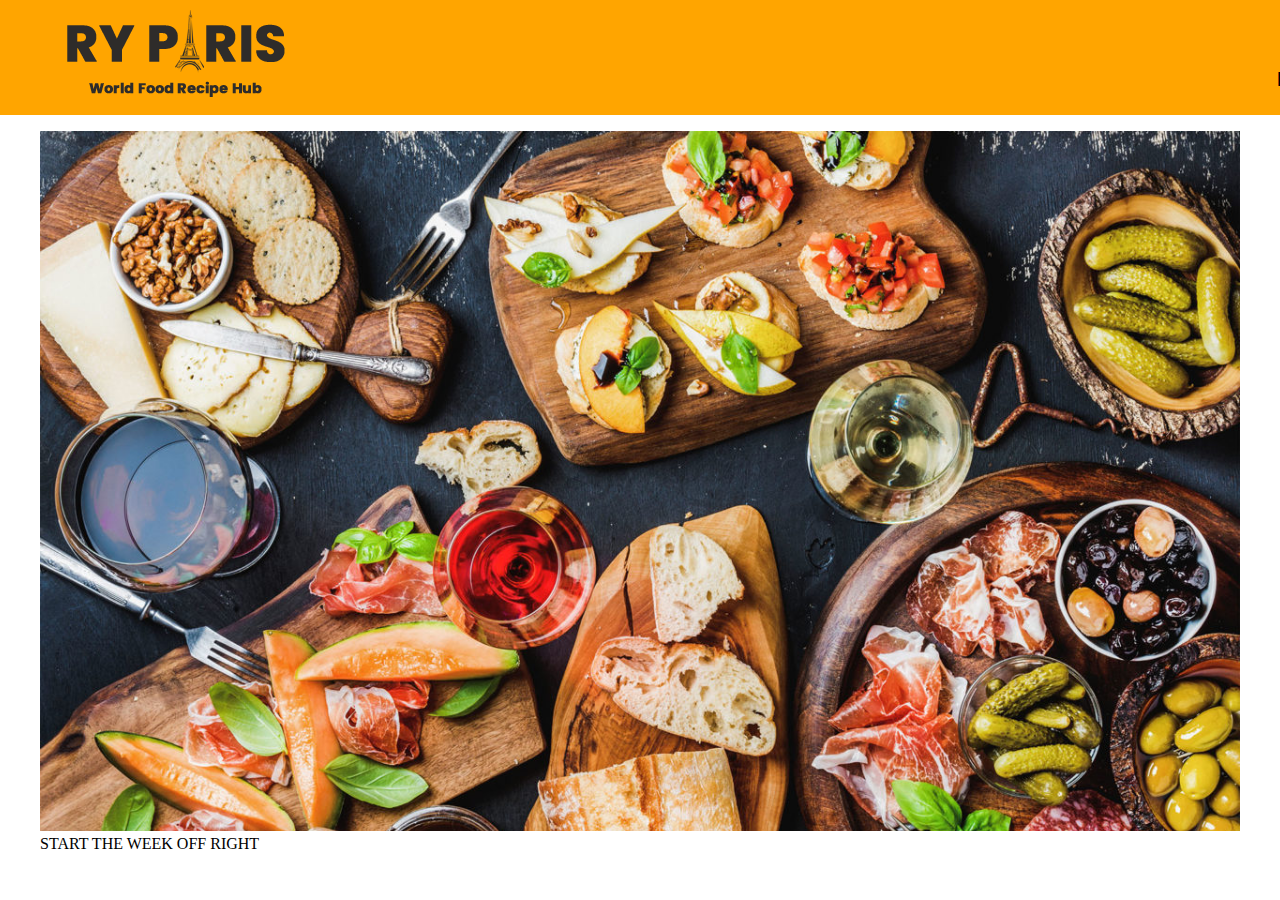
==== index.html @ f655c8ee "adding top banner and image sized correctly" ====
<!DOCTYPE html>
<html lang="en">
    <head>
        <link rel="stylesheet" href="css/style.css">
        <meta charset="UTF=8">
        <meta charset="viewport" content="width=device-width, initial-scale=1.0">
        <title>Home</title>
    </head>
    <body>
        <div class="container">
            <div class="blocktop">
                <div class="bannertop">
                    <div class="blogo">
                        <img src="images/ryparis-logo.png">
                    </div>
                    <ul class="blinks">
                        <li class="blink"><a class="blink" href="#">Popular Recipes</a></li>
                        <li class="blink"><a class="blink" href="#">What's New</a></li>
                        <li class="blink"><a class="blink" href="#">Categories</a></li>
                        <li class="blink"><a class="blink" href="#">Meal Ideas</a></li>
                    </ul>
                </div>
                <figure class="fig">
                    <img class="hero" src="images/hero-image.jpg">
                    <figcaption class="bcap">START THE WEEK OFF RIGHT</figcaption>
                </figure>
            </div>
        </div>
    </body>
</html>
---- css/style.css ----
body {
    margin:0;
    padding:0;
}

.bannertop {
    display: flex;
    justify-content: space-between;
    background-color: orange;
    padding: 5px 50px;
}

.blinks {
    display: flex;
    margin-left:900px;
    margin-top:40px;
}

.blink {
    margin-left:20px;
    text-align:right;
    text-decoration: none;
    list-style: none;
    color:black;
    font-family:Arial, Helvetica, sans-serif;
    font-size:20px;
}

.hero {
    width:100%;
    height:700px;
    object-fit:cover;
    object-position: 100% 0%;
}
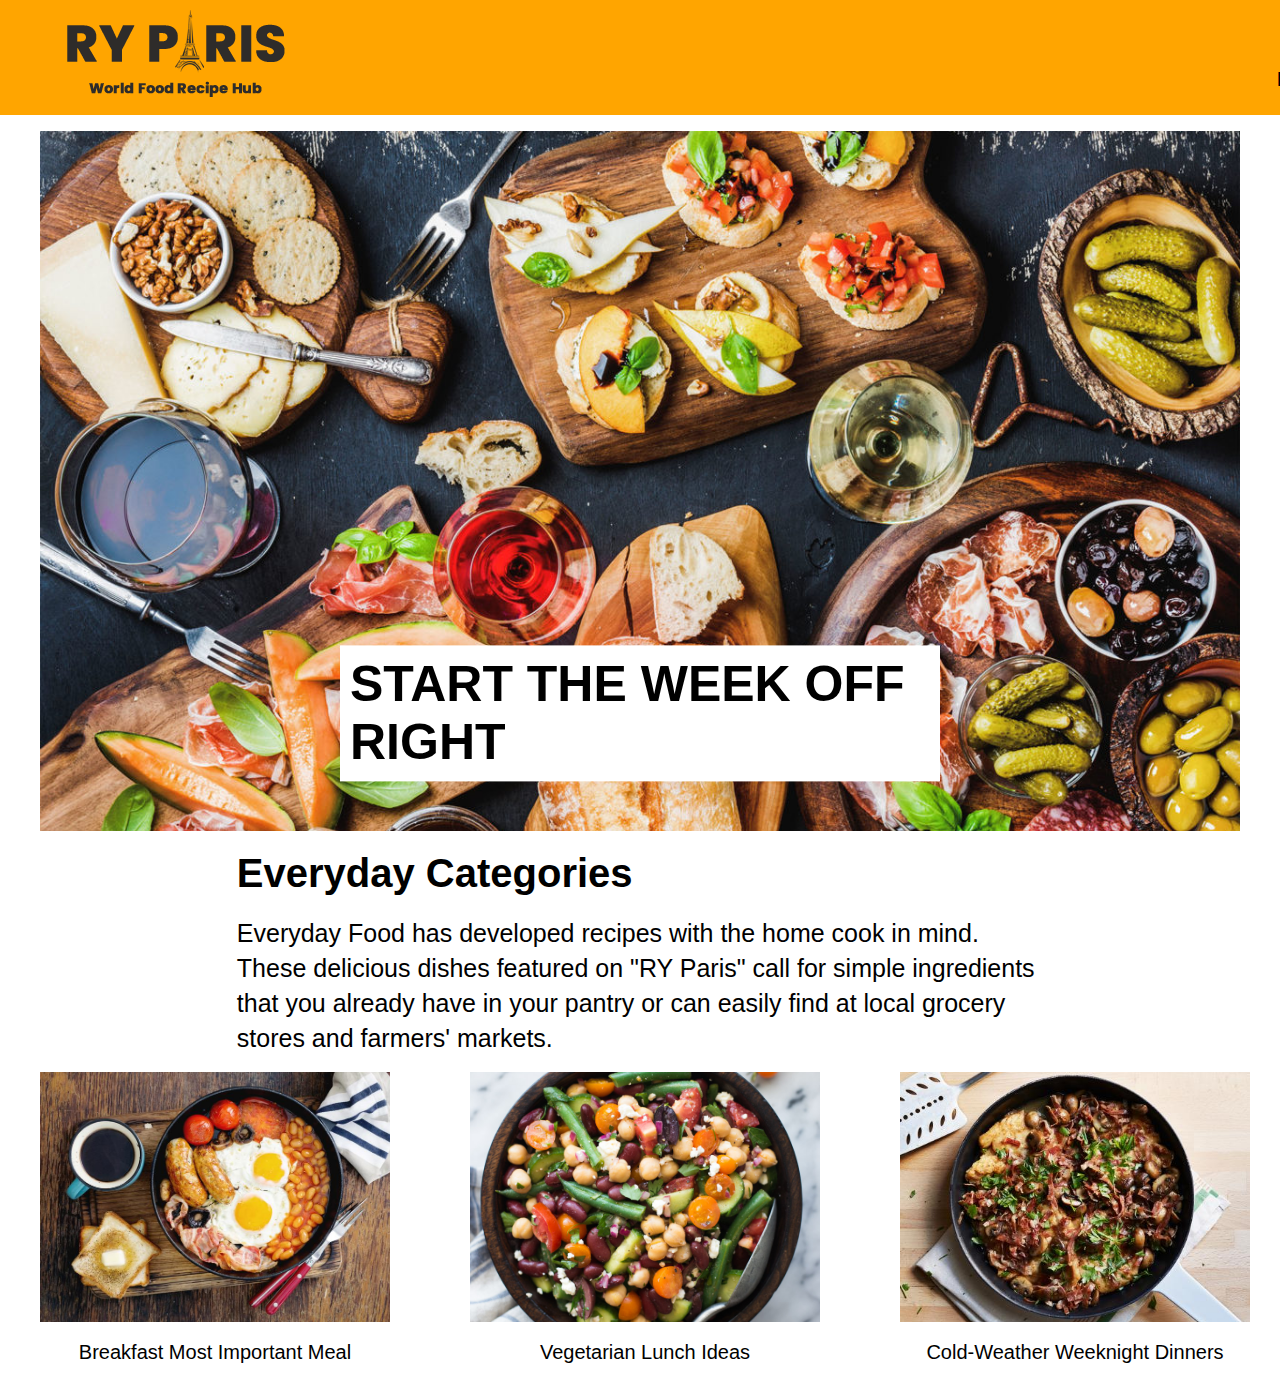
==== commit 3c35b192: "adding edcat content" ====
--- a/index.html
+++ b/index.html
@@ -25,6 +25,27 @@
                     <figcaption class="bcap">START THE WEEK OFF RIGHT</figcaption>
                 </figure>
             </div>
+            <div class="edcat">
+                <div class="edpara">
+                    <div class="edtitle">Everyday Categories</div>
+                    <div class="edtext">Everyday Food has developed recipes with the home cook in mind. These delicious dishes featured on "RY Paris" call for simple ingredients that you already have in your pantry or can easily find at
+                    local grocery stores and farmers' markets.</div>
+                </div>
+                <div class="edimages">
+                    <figure class="fig">
+                        <img class="edim" src="images/breakfast-ideas.jpg">
+                        <figcaption class="edcap">Breakfast Most Important Meal</figcaption>
+                    </figure>
+                    <figure class="fig">
+                        <img class="edim" src="images/vegetarian-ideas.jpg">
+                        <figcaption class="edcap">Vegetarian Lunch Ideas</figcaption>
+                    </figure>
+                    <figure class="fig">
+                        <img class="edim" src="images/cold-weather-dinners.jpeg">
+                        <figcaption class="edcap">Cold-Weather Weeknight Dinners</figcaption>
+                    </figure>
+                </div>
+            </div>
         </div>
     </body>
 </html>--- a/css/style.css
+++ b/css/style.css
@@ -1,6 +1,7 @@
 body {
     margin:0;
     padding:0;
+    font-family: Arial, Helvetica, sans-serif;
 }
 
 .bannertop {
@@ -22,7 +23,6 @@
     text-decoration: none;
     list-style: none;
     color:black;
-    font-family:Arial, Helvetica, sans-serif;
     font-size:20px;
 }
 
@@ -31,4 +31,62 @@
     height:700px;
     object-fit:cover;
     object-position: 100% 0%;
+}
+
+.fig {
+    position:relative;
+}
+
+.bcap {
+    background-color: white;
+    position:absolute;
+    padding:10px;
+    font-family:Arial, Helvetica, sans-serif;
+    font-weight:bold;
+    font-size:50px;
+    transform: translate(-50%, -10%);
+    top:75%;
+    left:50%;
+}
+
+.edcat {
+    display:flex;
+    flex-direction: column;
+    
+}
+
+.edpara {
+    display:inline-block;
+    text-align:left;
+    margin:0 auto;
+    width:63%;
+    
+}
+
+.edtitle {
+    font-weight: bold;
+    font-size:40px;
+    margin-bottom:20px;
+}
+
+.edtext {
+    font-size:25px;
+    line-height: 35px;
+}
+
+.edimages {
+    display:flex;
+    margin:auto;
+}
+
+.edim {
+    object-fit: cover;
+    width:350px;
+    height:250px;
+}
+
+.edcap {
+    font-size:20px;
+    text-align: center;
+    margin: 15px;
 }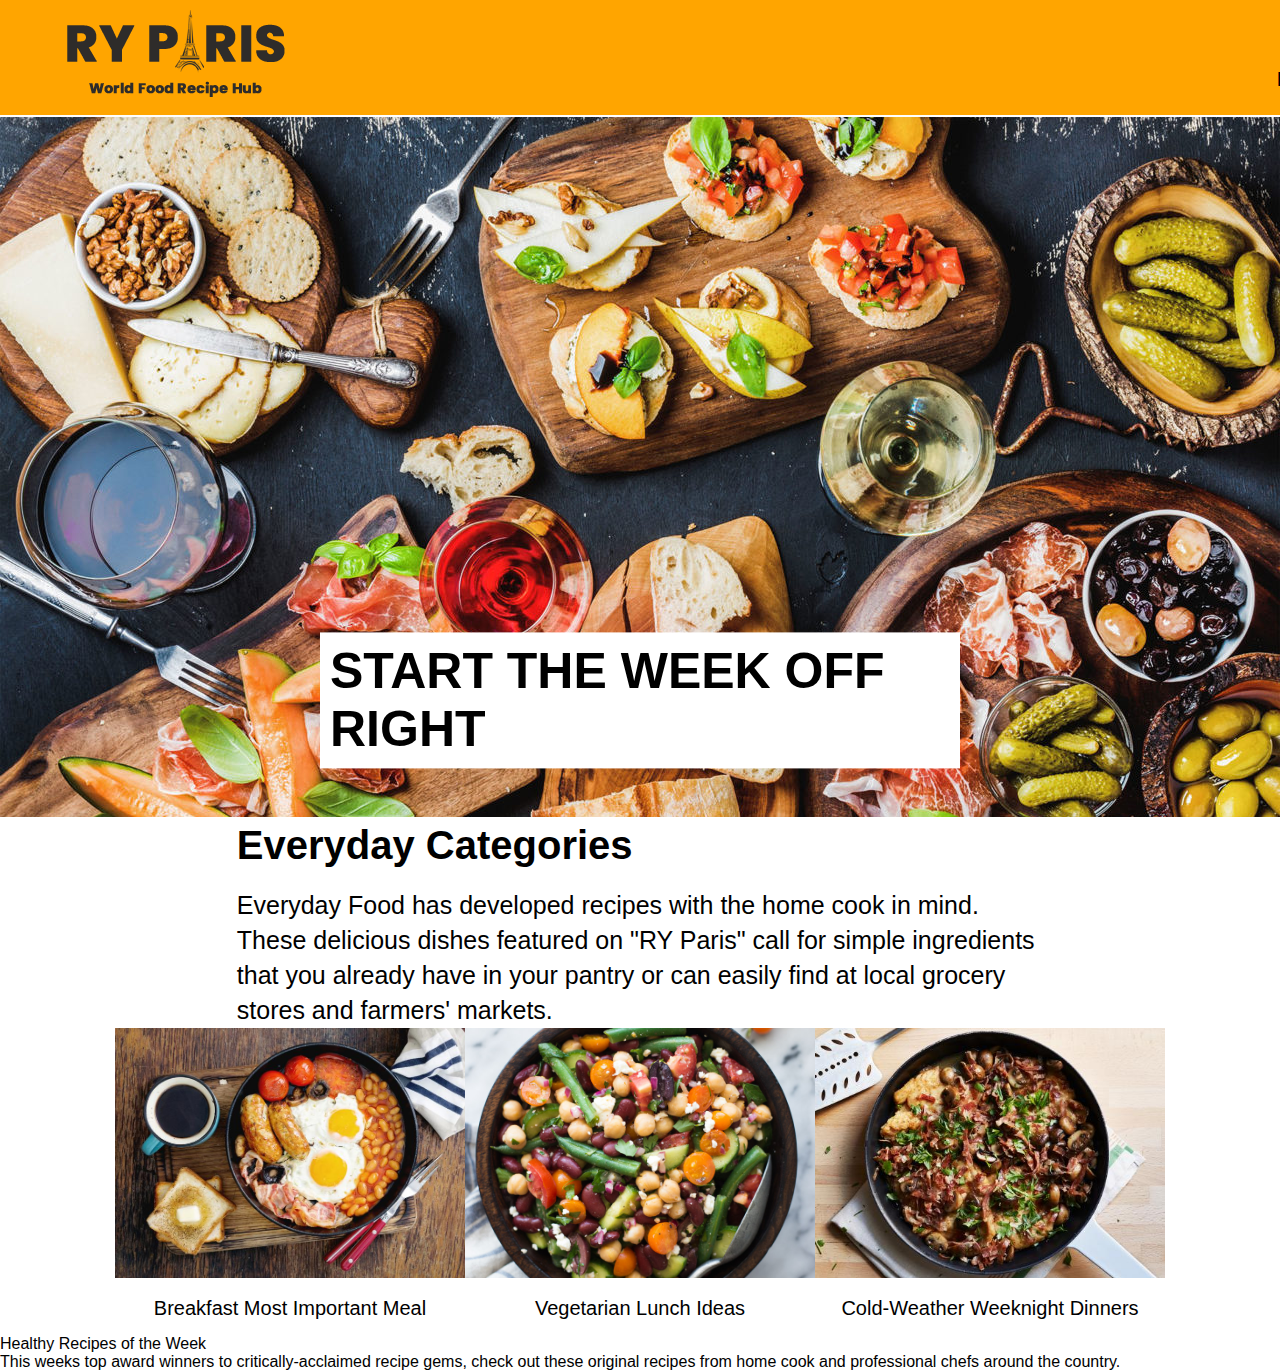
==== commit 9a9a87ca: "fixing top image margins" ====
--- a/index.html
+++ b/index.html
@@ -46,6 +46,13 @@
                     </figure>
                 </div>
             </div>
+            <div class="hrotw">
+                <div class="hrtext">
+                    <div class="hrtitle">Healthy Recipes of the Week</div>
+                    <div class="hrpara">This weeks top award winners to critically-acclaimed recipe gems, check out these original recipes
+                        from home cook and professional chefs around the country.</div>
+                </div>
+            </div>
         </div>
     </body>
 </html>--- a/css/style.css
+++ b/css/style.css
@@ -31,10 +31,14 @@
     height:700px;
     object-fit:cover;
     object-position: 100% 0%;
+    margin:2px 0px;
+    
 }
 
 .fig {
     position:relative;
+    margin:0;
+    padding:0;
 }
 
 .bcap {
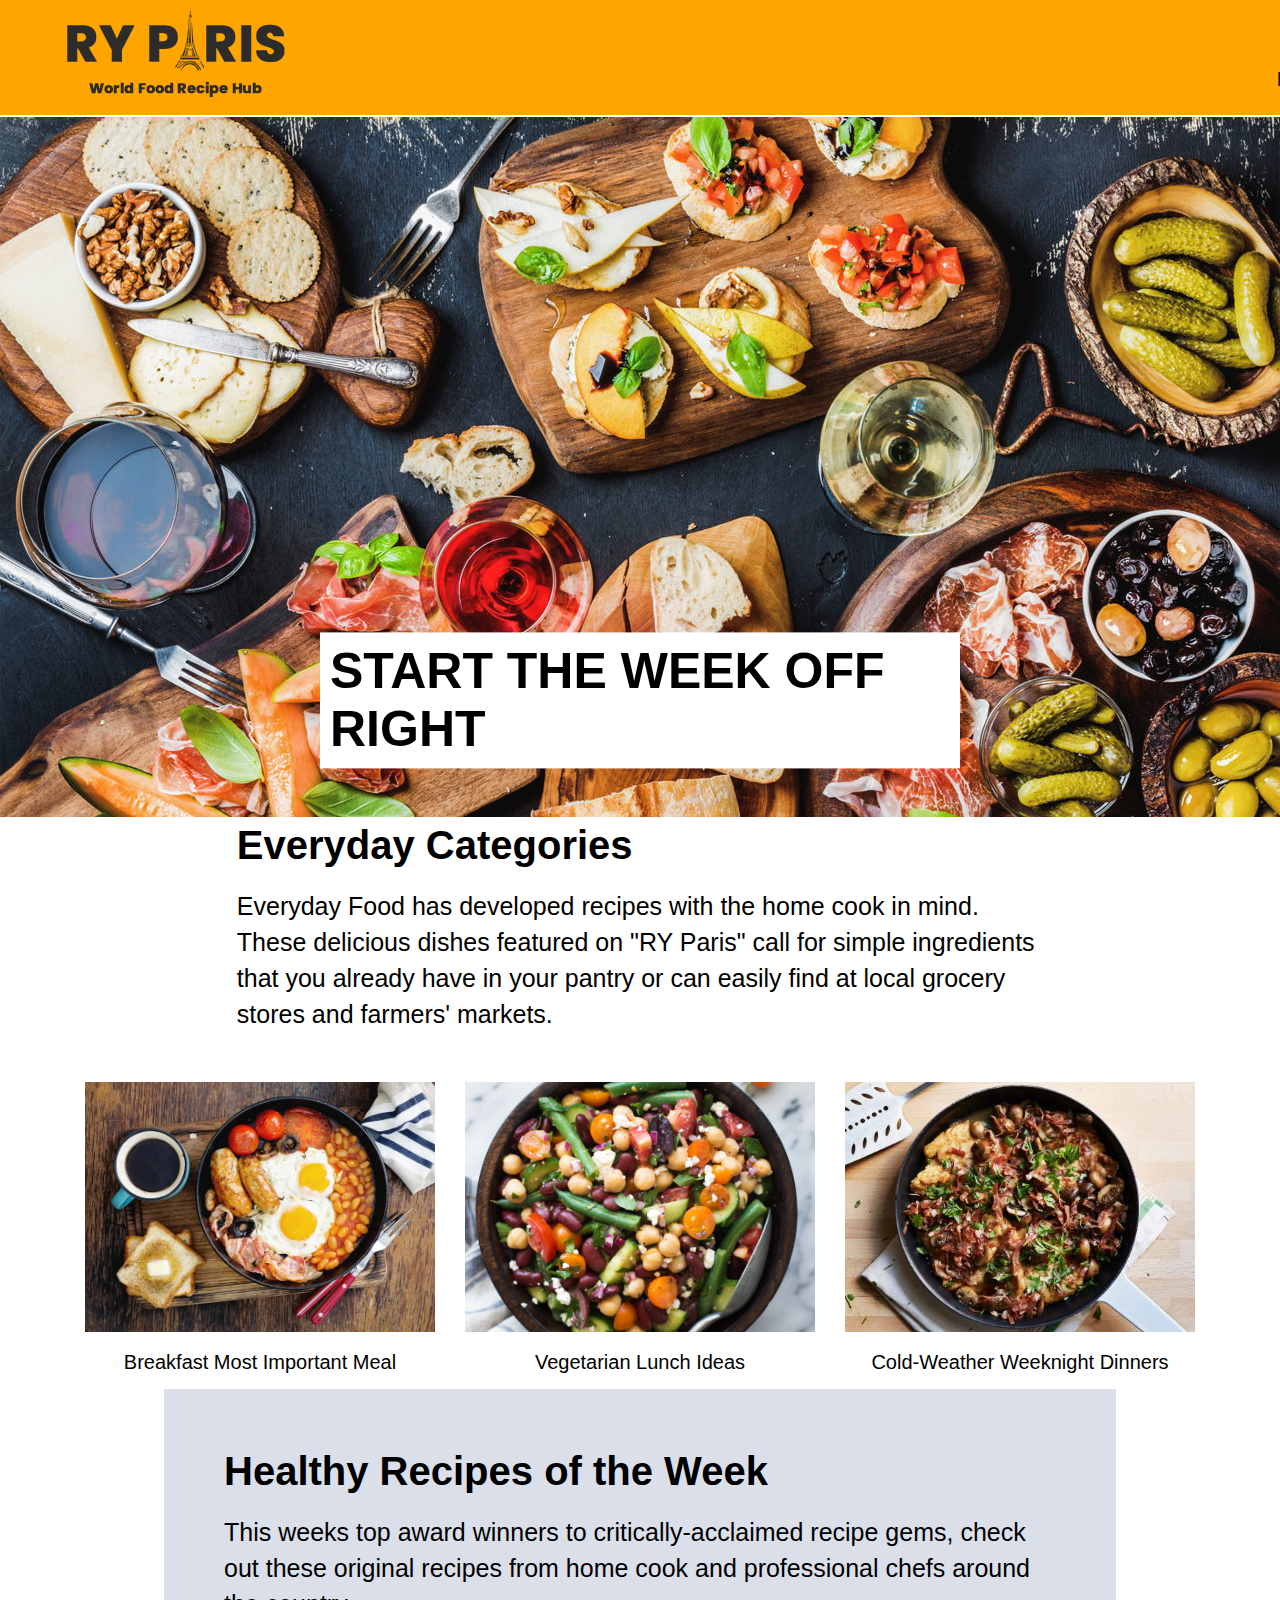
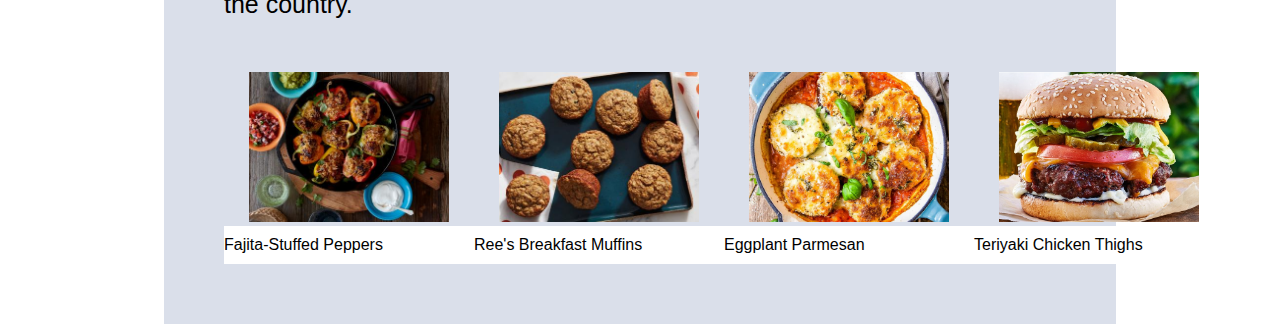
==== commit 5bad2d0e: "adding hrotw without formatting" ====
--- a/index.html
+++ b/index.html
@@ -52,6 +52,24 @@
                     <div class="hrpara">This weeks top award winners to critically-acclaimed recipe gems, check out these original recipes
                         from home cook and professional chefs around the country.</div>
                 </div>
+                <div class="hrimages">
+                    <figure class="fig">
+                        <img class="hrim" src="images/fajita-peppers.jpeg">
+                        <figcaption class="hrcap">Fajita-Stuffed Peppers</figcaption>
+                    </figure>
+                    <figure class="fig">
+                        <img class="hrim" src="images/muffins.jpeg">
+                        <figcaption class="hrcap">Ree's Breakfast Muffins</figcaption>
+                    </figure>
+                    <figure class="fig">
+                        <img class="hrim" src="images/eggplant-parmesan.jpg">
+                        <figcaption class="hrcap">Eggplant Parmesan</figcaption>
+                    </figure>
+                    <figure class="fig">
+                        <img class="hrim" src="images/bengal-burger.jpg">
+                        <figcaption class="hrcap">Teriyaki Chicken Thighs</figcaption>
+                    </figure>
+                </div>
             </div>
         </div>
     </body>
--- a/css/style.css
+++ b/css/style.css
@@ -64,7 +64,6 @@
     text-align:left;
     margin:0 auto;
     width:63%;
-    
 }
 
 .edtitle {
@@ -75,7 +74,8 @@
 
 .edtext {
     font-size:25px;
-    line-height: 35px;
+    line-height:36px;
+    margin-bottom:50px;
 }
 
 .edimages {
@@ -87,10 +87,62 @@
     object-fit: cover;
     width:350px;
     height:250px;
+    padding: 0 15px;
 }
 
 .edcap {
     font-size:20px;
     text-align: center;
     margin: 15px;
-}+}
+
+.hrotw {
+    display:flex;
+    flex-direction: column;
+    background-color: #dadfea;
+    margin:0 auto;
+    width:65%;
+    padding:60px;
+}
+
+.hrtext {
+    display:inline-block;
+    text-align:left;
+}
+
+.hrtitle {
+    font-weight: bold;
+    font-size:40px;
+    margin-bottom:20px;
+}
+
+.hrpara {
+    font-size:25px;
+    line-height:36px;
+    margin-bottom:50px;
+}
+
+.hrimages {
+    display:flex;
+    margin:auto;
+}
+
+.hrim {
+    object-fit: cover;
+    width:200px;
+    height:150px;
+    margin:0 25px;
+}
+
+.hrcap {
+    display:flex;
+    background-color: white;
+    text-align: center;
+    padding: 10px 0px;
+}
+
+/*
+justify content spc btwn
+remove margin
+
+*/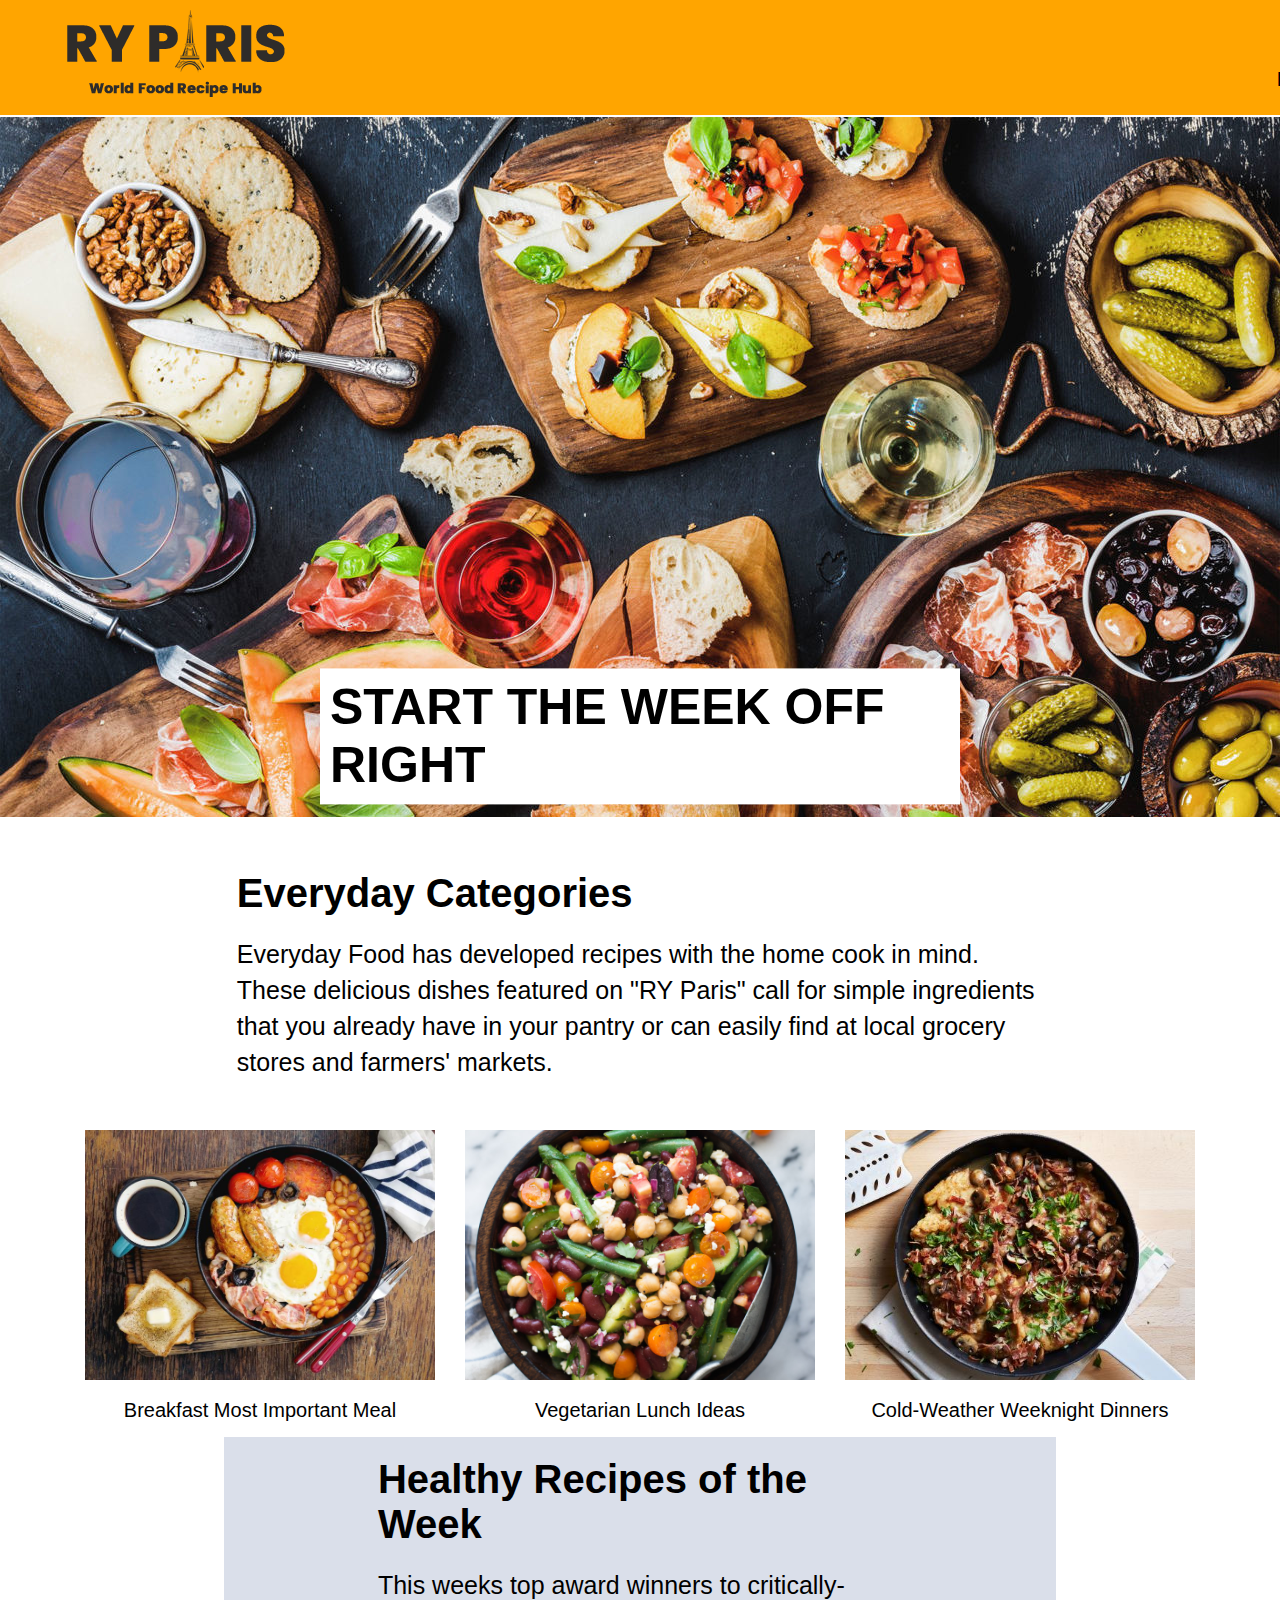
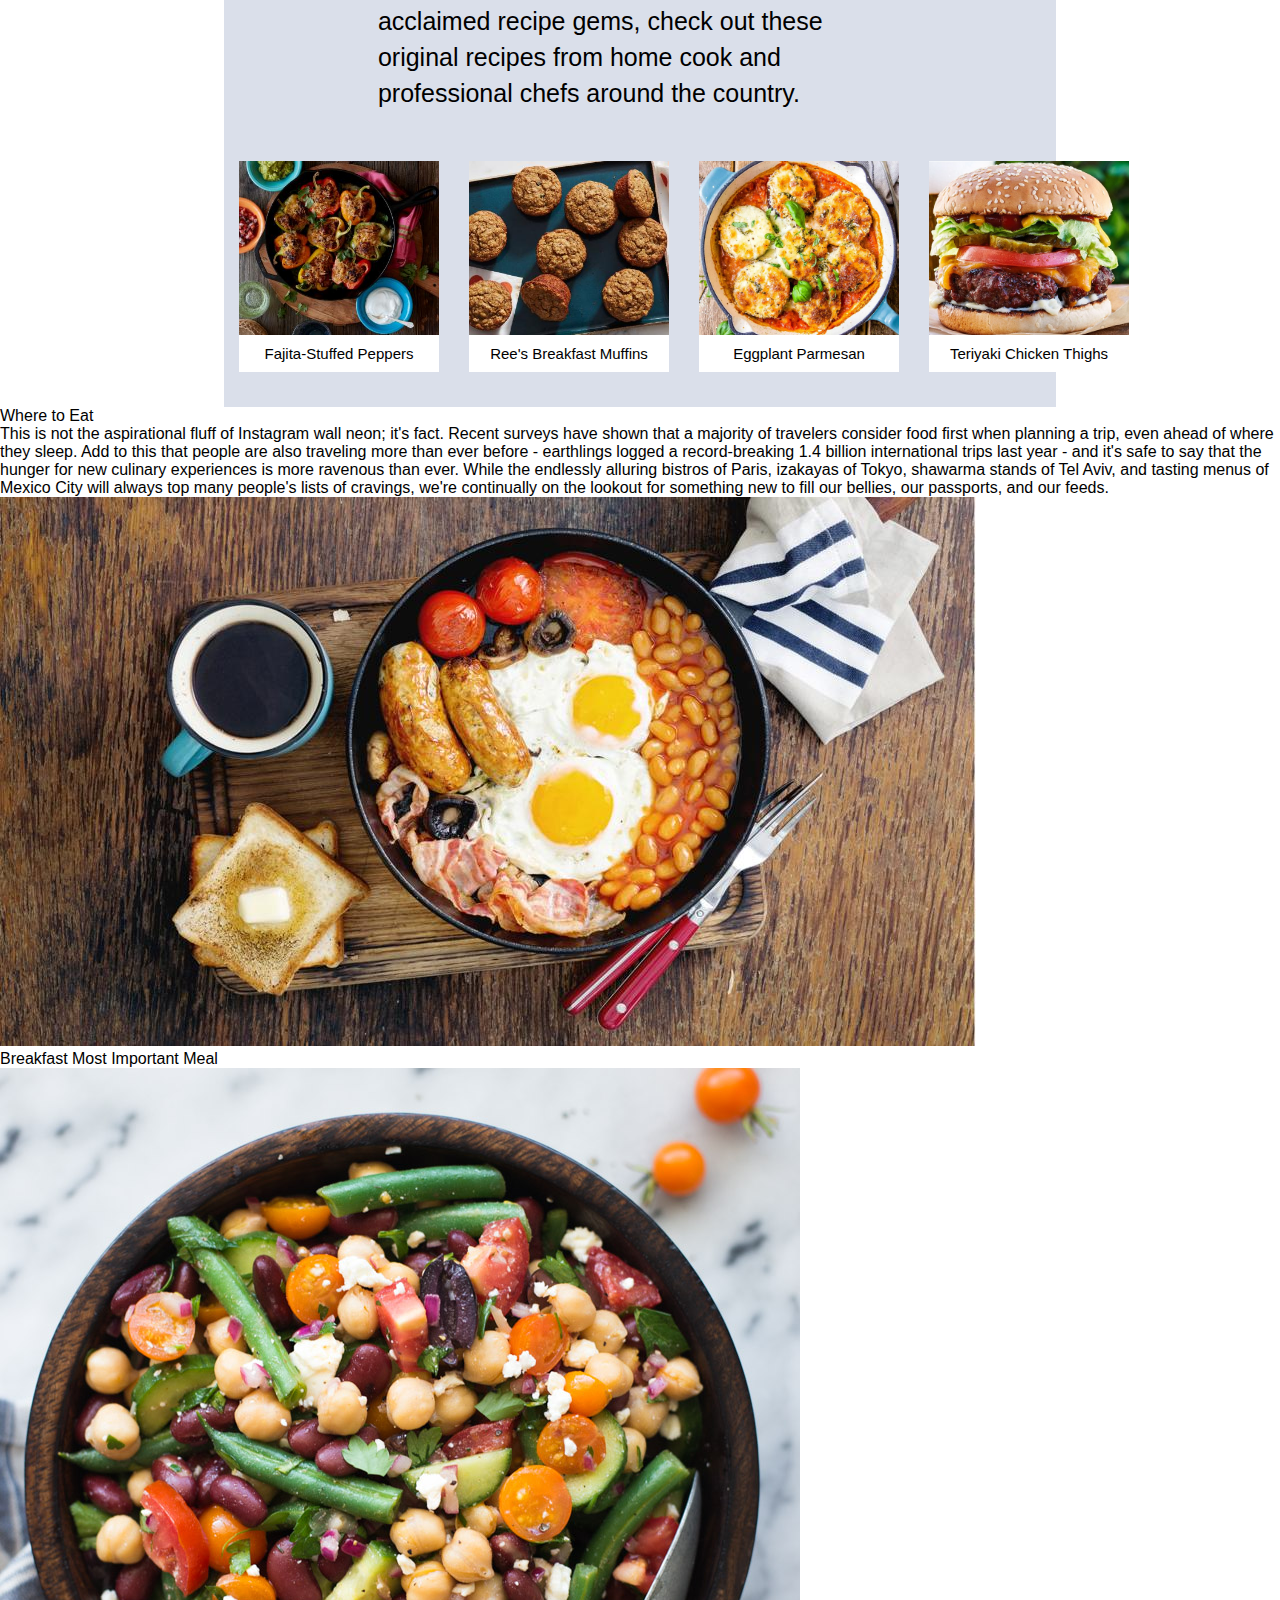
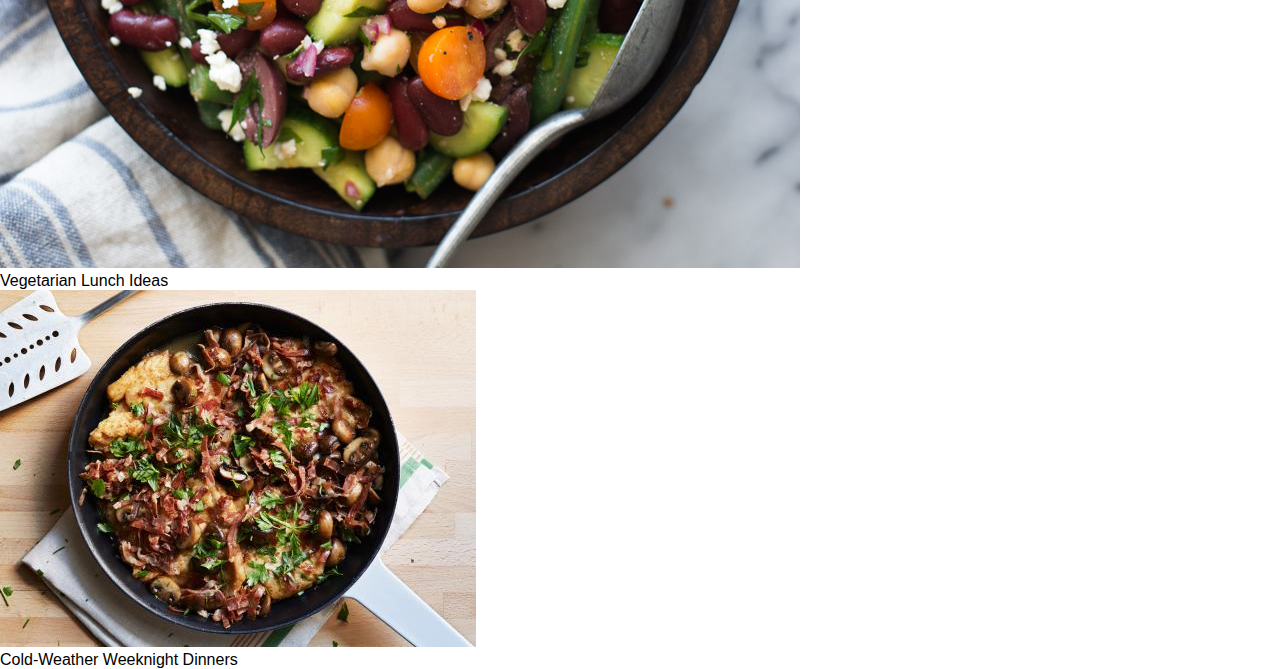
==== commit 79a0feef: "finished formatting and adding 3rd block" ====
--- a/index.html
+++ b/index.html
@@ -71,6 +71,28 @@
                     </figure>
                 </div>
             </div>
+            <div class="wte">
+                <div class="wtetext">
+                    <div class="wtetitle">Where to Eat</div>
+                    <div class="wtepara">This is not the aspirational fluff of Instagram wall neon; it's fact. Recent surveys have shown that a majority of travelers consider food first when planning a trip, even ahead of where they sleep. Add to this that people are also traveling more than ever before - earthlings logged a record-breaking 1.4 billion international trips last year - and it's safe to say that the hunger for new culinary experiences
+                        is more ravenous than ever. While the endlessly alluring bistros of Paris, izakayas of Tokyo, shawarma stands of Tel Aviv, and tasting menus of Mexico City will always top many people's lists of cravings, we're continually on the
+                        lookout for something new to fill our bellies, our passports, and our feeds.</div>
+                </div>
+                <div class="wteimages">
+                    <figure class="fig">
+                        <img class="wteim" src="images/breakfast-ideas.jpg">
+                        <figcaption class="wtecap">Breakfast Most Important Meal</figcaption>
+                    </figure>
+                    <figure class="fig">
+                        <img class="wteim" src="images/vegetarian-ideas.jpg">
+                        <figcaption class="wtecap">Vegetarian Lunch Ideas</figcaption>
+                    </figure>
+                    <figure class="fig">
+                        <img class="wteim" src="images/cold-weather-dinners.jpeg">
+                        <figcaption class="wtecap">Cold-Weather Weeknight Dinners</figcaption>
+                    </figure>
+                </div>
+            </div>
         </div>
     </body>
 </html>--- a/css/style.css
+++ b/css/style.css
@@ -32,6 +32,7 @@
     object-fit:cover;
     object-position: 100% 0%;
     margin:2px 0px;
+    margin-bottom:50px;
     
 }
 
@@ -100,14 +101,16 @@
     display:flex;
     flex-direction: column;
     background-color: #dadfea;
-    margin:0 auto;
+    padding-top:20px;
+    margin:auto;
     width:65%;
-    padding:60px;
 }
 
 .hrtext {
     display:inline-block;
     text-align:left;
+    margin:0 auto;
+    width:63%;
 }
 
 .hrtitle {
@@ -130,19 +133,16 @@
 .hrim {
     object-fit: cover;
     width:200px;
-    height:150px;
-    margin:0 25px;
+    height:175px;
+    padding: 0 15px;
 }
 
 .hrcap {
-    display:flex;
-    background-color: white;
+    font-size:15px;
     text-align: center;
-    padding: 10px 0px;
+    margin: 15px;
+    background: white;
+    transform: translate(0px,-20px);
+    padding:10px;
 }
 
-/*
-justify content spc btwn
-remove margin
-
-*/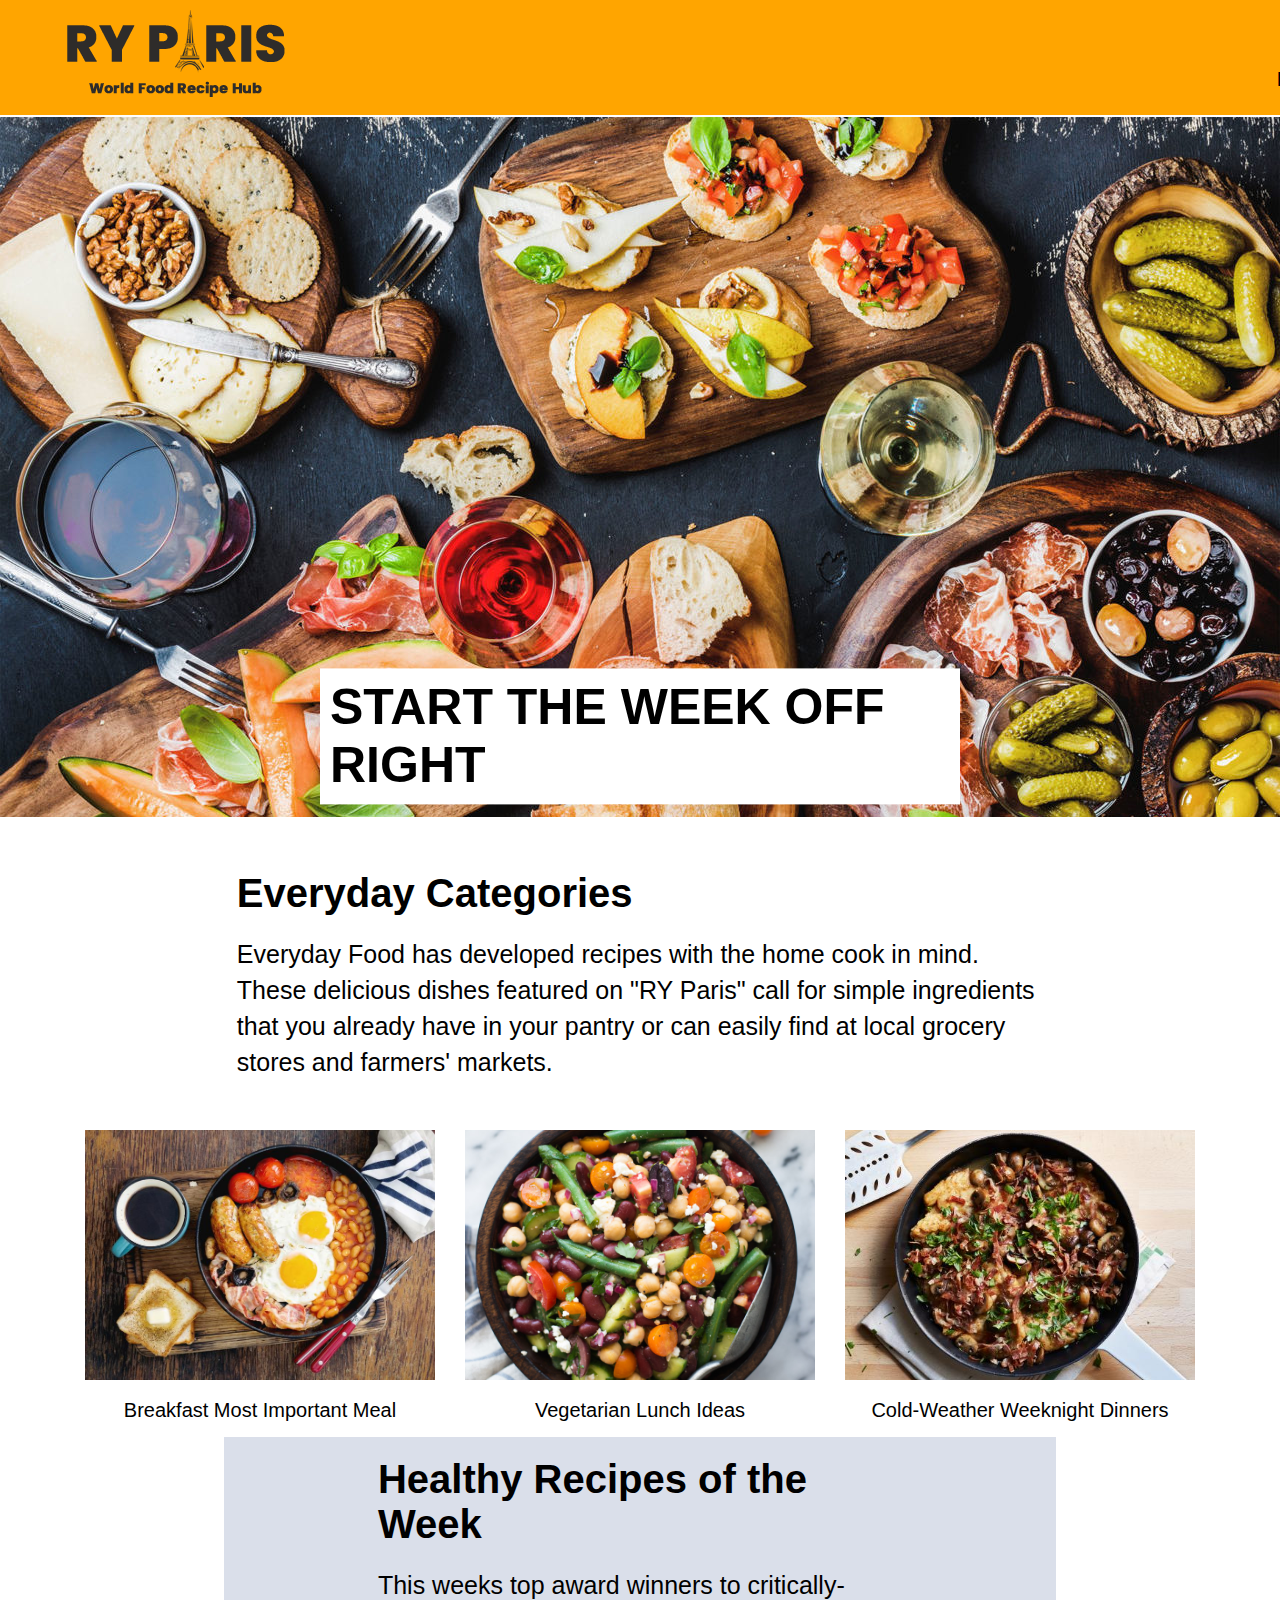
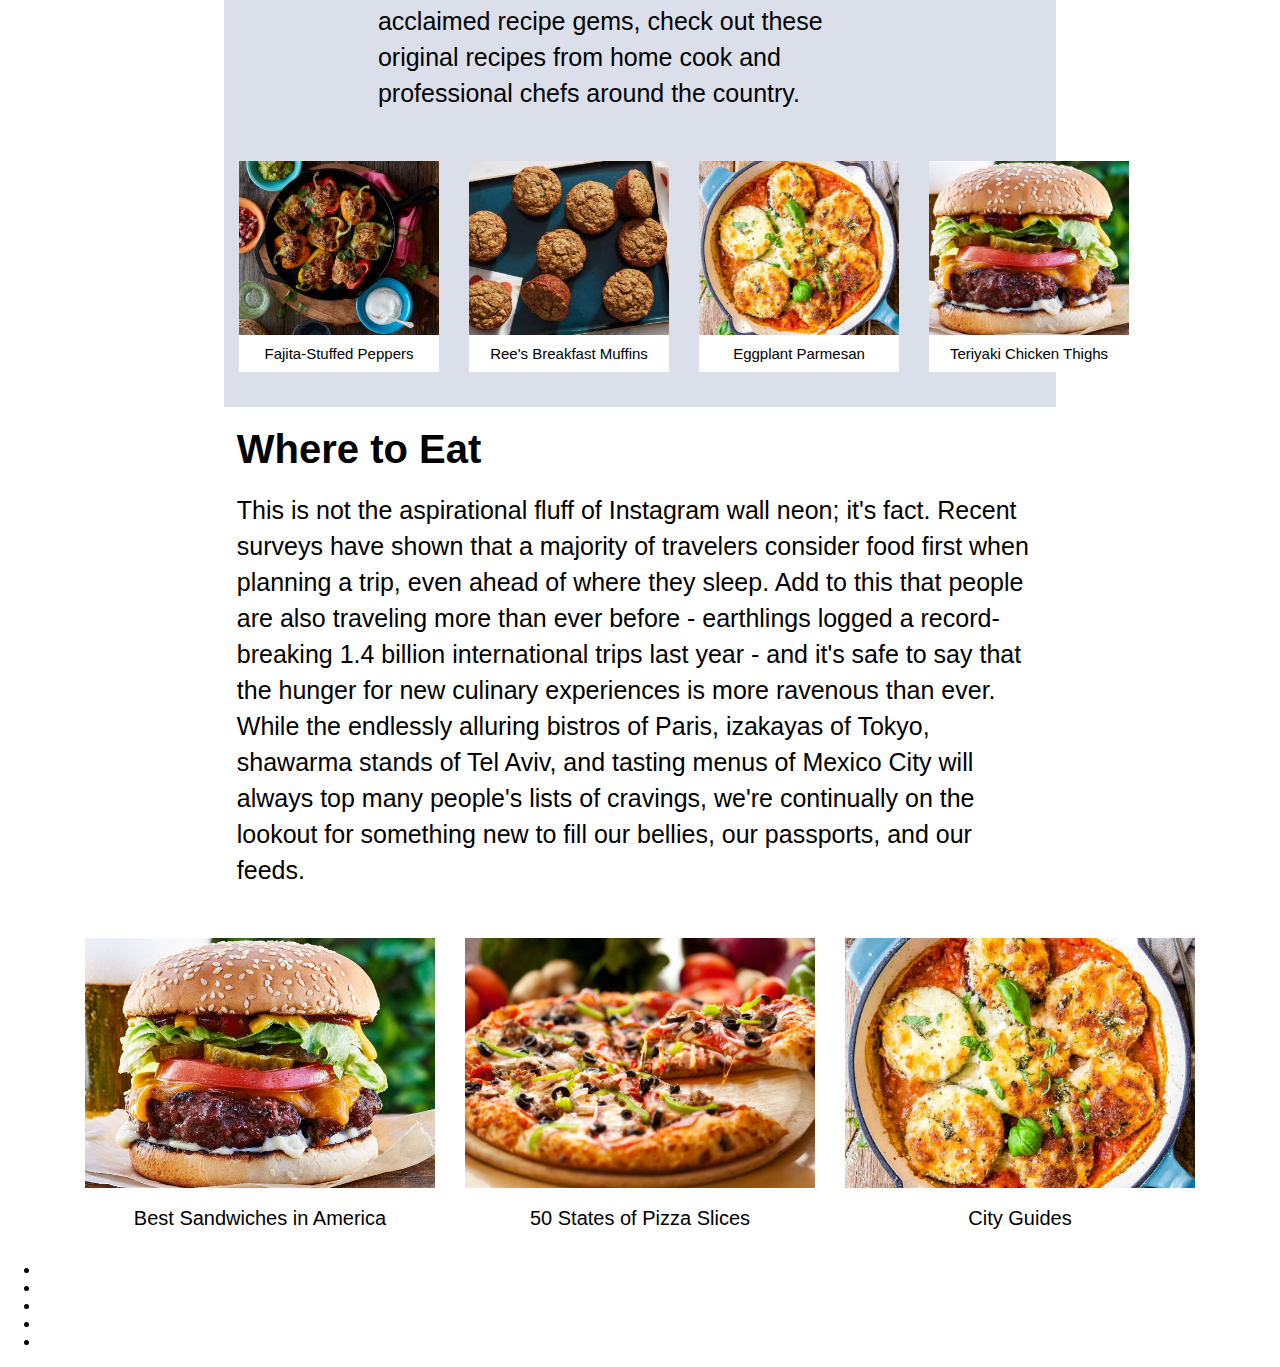
==== commit 445220a6: "beginning bottom bar" ====
--- a/index.html
+++ b/index.html
@@ -80,18 +80,28 @@
                 </div>
                 <div class="wteimages">
                     <figure class="fig">
-                        <img class="wteim" src="images/breakfast-ideas.jpg">
-                        <figcaption class="wtecap">Breakfast Most Important Meal</figcaption>
+                        <img class="wteim" src="images/bengal-burger.jpg">
+                        <figcaption class="wtecap">Best Sandwiches in America</figcaption>
                     </figure>
                     <figure class="fig">
-                        <img class="wteim" src="images/vegetarian-ideas.jpg">
-                        <figcaption class="wtecap">Vegetarian Lunch Ideas</figcaption>
+                        <img class="wteim" src="images/pizza.jpeg">
+                        <figcaption class="wtecap">50 States of Pizza Slices</figcaption>
                     </figure>
                     <figure class="fig">
-                        <img class="wteim" src="images/cold-weather-dinners.jpeg">
-                        <figcaption class="wtecap">Cold-Weather Weeknight Dinners</figcaption>
+                        <img class="wteim" src="images/eggplant-parmesan.jpg">
+                        <figcaption class="wtecap">City Guides</figcaption>
                     </figure>
                 </div>
+            </div>
+            <div class="footer">
+                <div class="cr"></div>
+                <ul class="flinks">
+                    <li class="flink"><a class="flink" href="#"></a> </li>
+                    <li class="flink"><a class="flink" href="#"></a> </li>
+                    <li class="flink"><a class="flink" href="#"></a> </li>
+                    <li class="flink"><a class="flink" href="#"></a> </li>
+                    <li class="flink"><a class="flink" href="#"></a> </li>
+                </ul>
             </div>
         </div>
     </body>
--- a/css/style.css
+++ b/css/style.css
@@ -146,3 +146,45 @@
     padding:10px;
 }
 
+.wte {
+    display:flex;
+    flex-direction: column;
+    padding-top:20px;
+}
+
+.wtetext {
+    display:inline-block;
+    text-align:left;
+    margin:0 auto;
+    width:63%;
+}
+
+.wtetitle {
+    font-weight: bold;
+    font-size:40px;
+    margin-bottom:20px;
+}
+
+.wtepara {
+    font-size:25px;
+    line-height:36px;
+    margin-bottom:50px;
+}
+
+.wteimages {
+    display:flex;
+    margin:auto;
+}
+
+.wteim {
+    object-fit: cover;
+    width:350px;
+    height:250px;
+    padding: 0 15px;
+}
+
+.wtecap {
+    font-size:20px;
+    text-align: center;
+    margin: 15px;
+}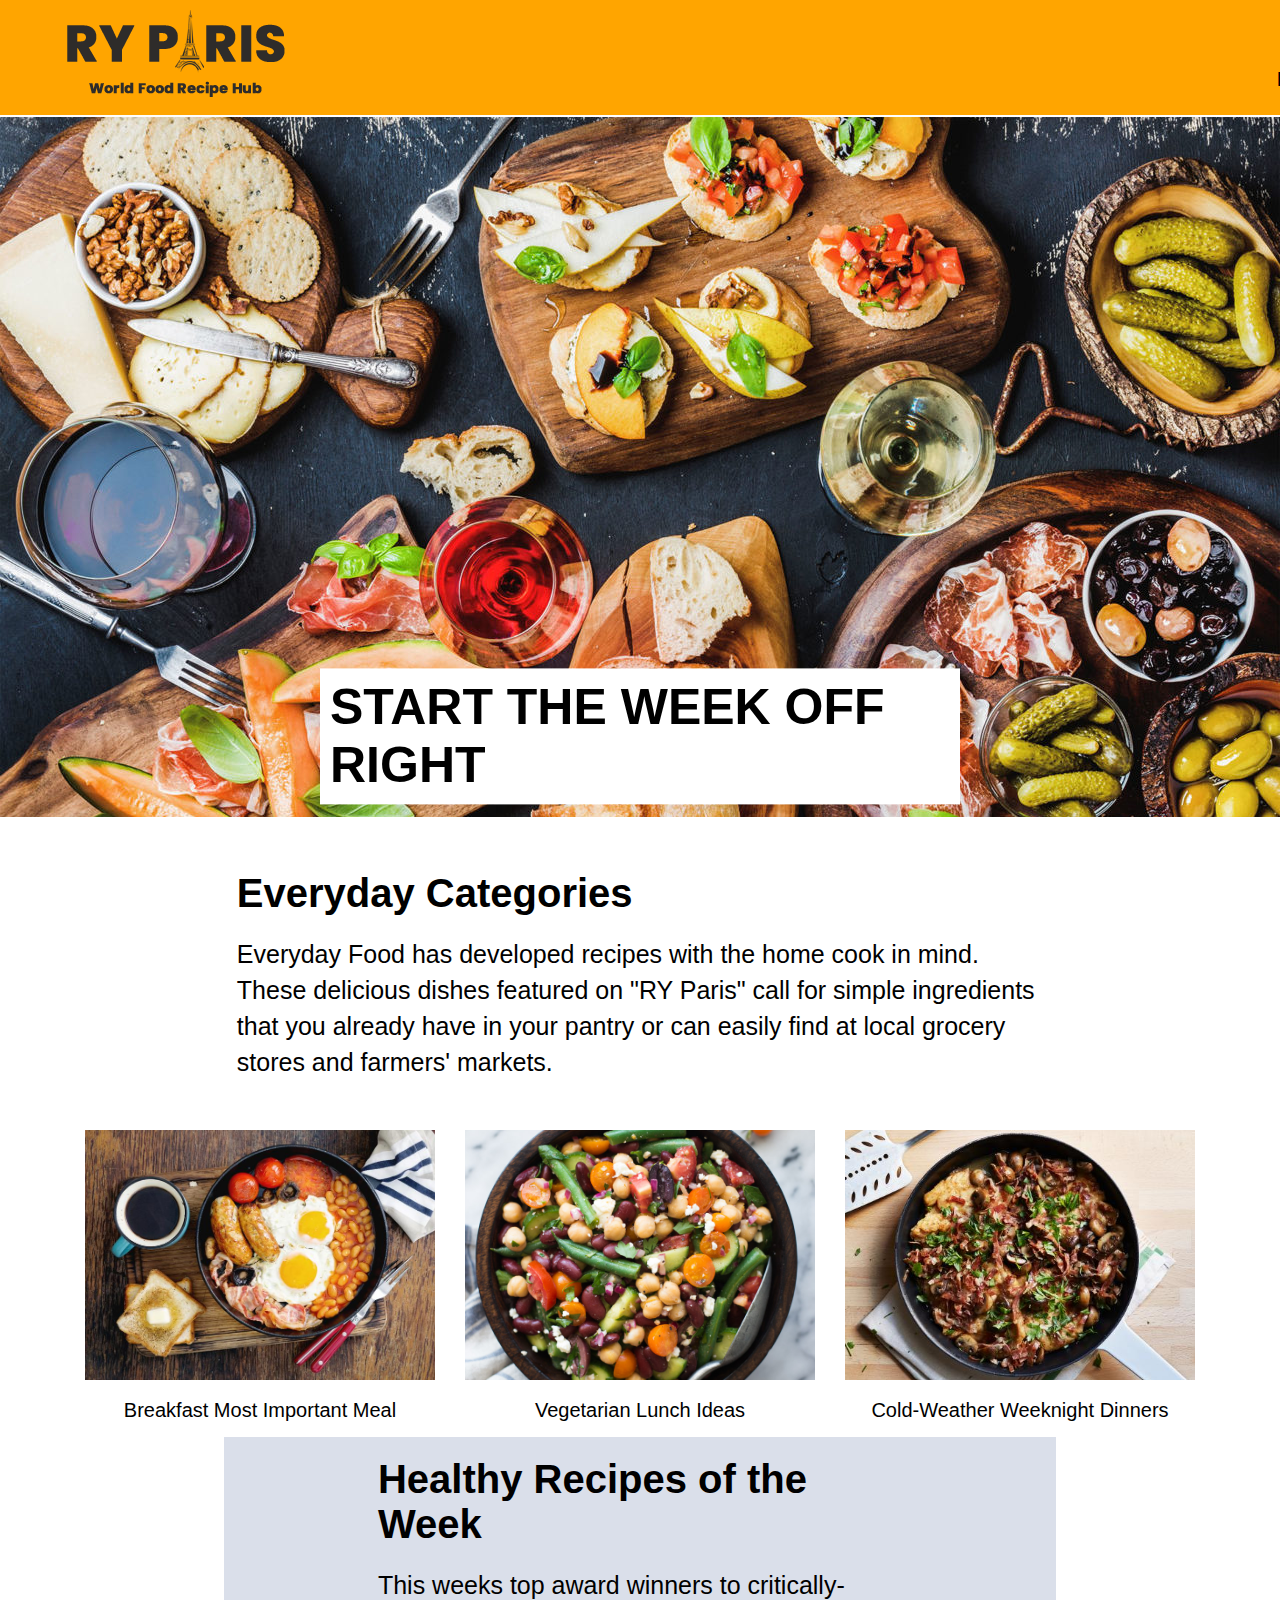
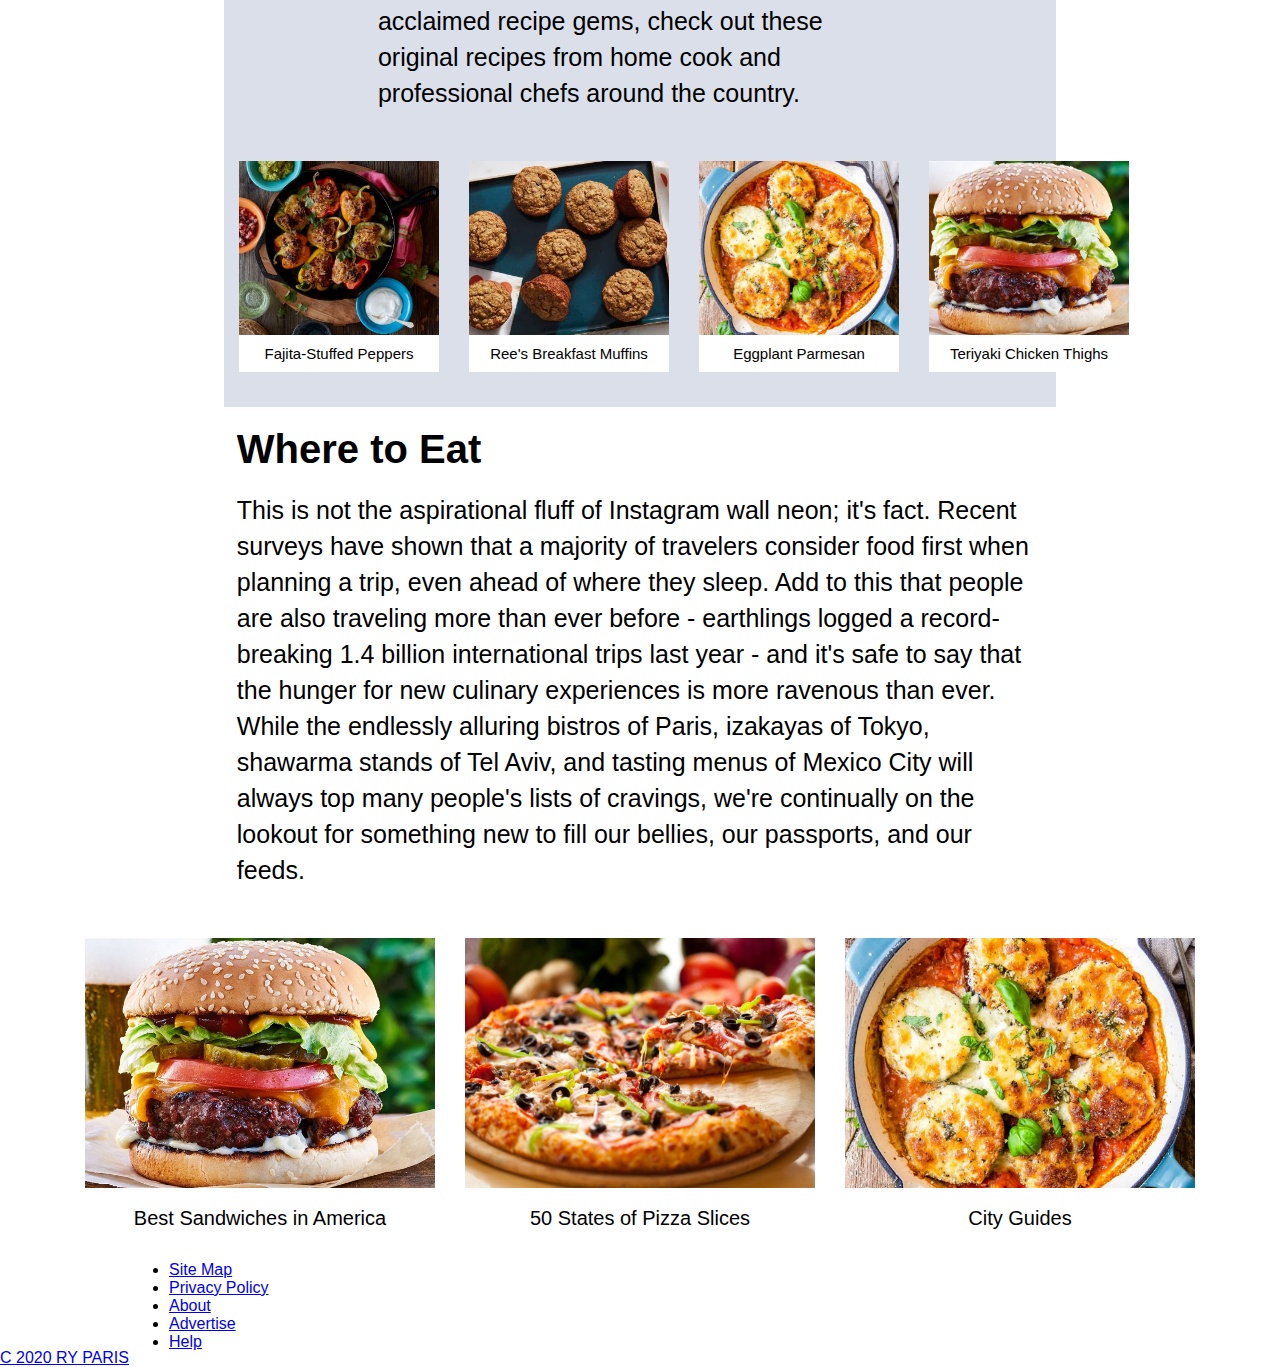
==== commit c2b4709f: "working on the footer for main page" ====
--- a/index.html
+++ b/index.html
@@ -94,13 +94,13 @@
                 </div>
             </div>
             <div class="footer">
-                <div class="cr"></div>
+                <div class="cr"><a class="clink" href="#">C 2020 RY PARIS</a></div>
                 <ul class="flinks">
-                    <li class="flink"><a class="flink" href="#"></a> </li>
-                    <li class="flink"><a class="flink" href="#"></a> </li>
-                    <li class="flink"><a class="flink" href="#"></a> </li>
-                    <li class="flink"><a class="flink" href="#"></a> </li>
-                    <li class="flink"><a class="flink" href="#"></a> </li>
+                    <li class="flink"><a class="flink" href="#">Site Map</a> </li>
+                    <li class="flink"><a class="flink" href="#">Privacy Policy</a> </li>
+                    <li class="flink"><a class="flink" href="#">About</a> </li>
+                    <li class="flink"><a class="flink" href="#">Advertise</a> </li>
+                    <li class="flink"><a class="flink" href="#">Help</a></li>
                 </ul>
             </div>
         </div>
--- a/css/style.css
+++ b/css/style.css
@@ -187,4 +187,17 @@
     font-size:20px;
     text-align: center;
     margin: 15px;
+}
+
+.footer {
+    display:flex;
+    align-items: flex-end;
+}
+
+.cr {
+
+}
+
+.flink {
+    
 }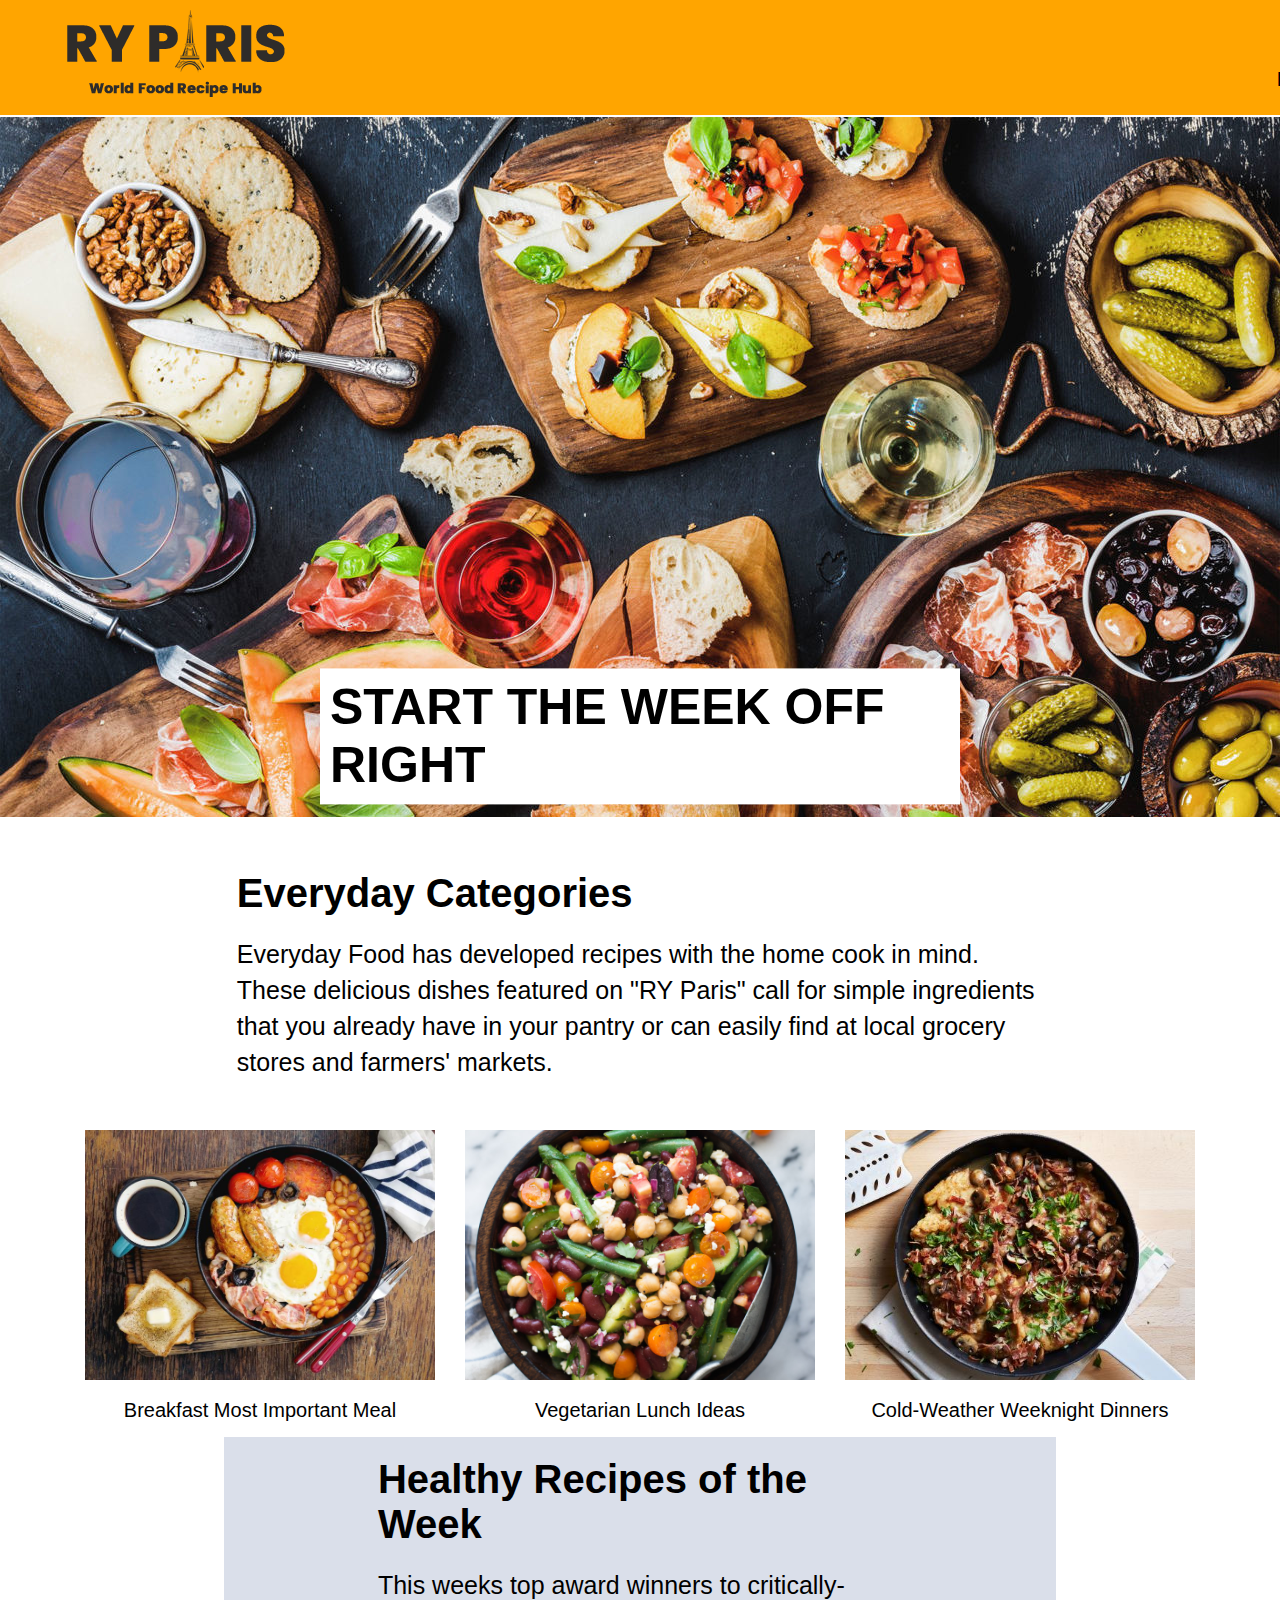
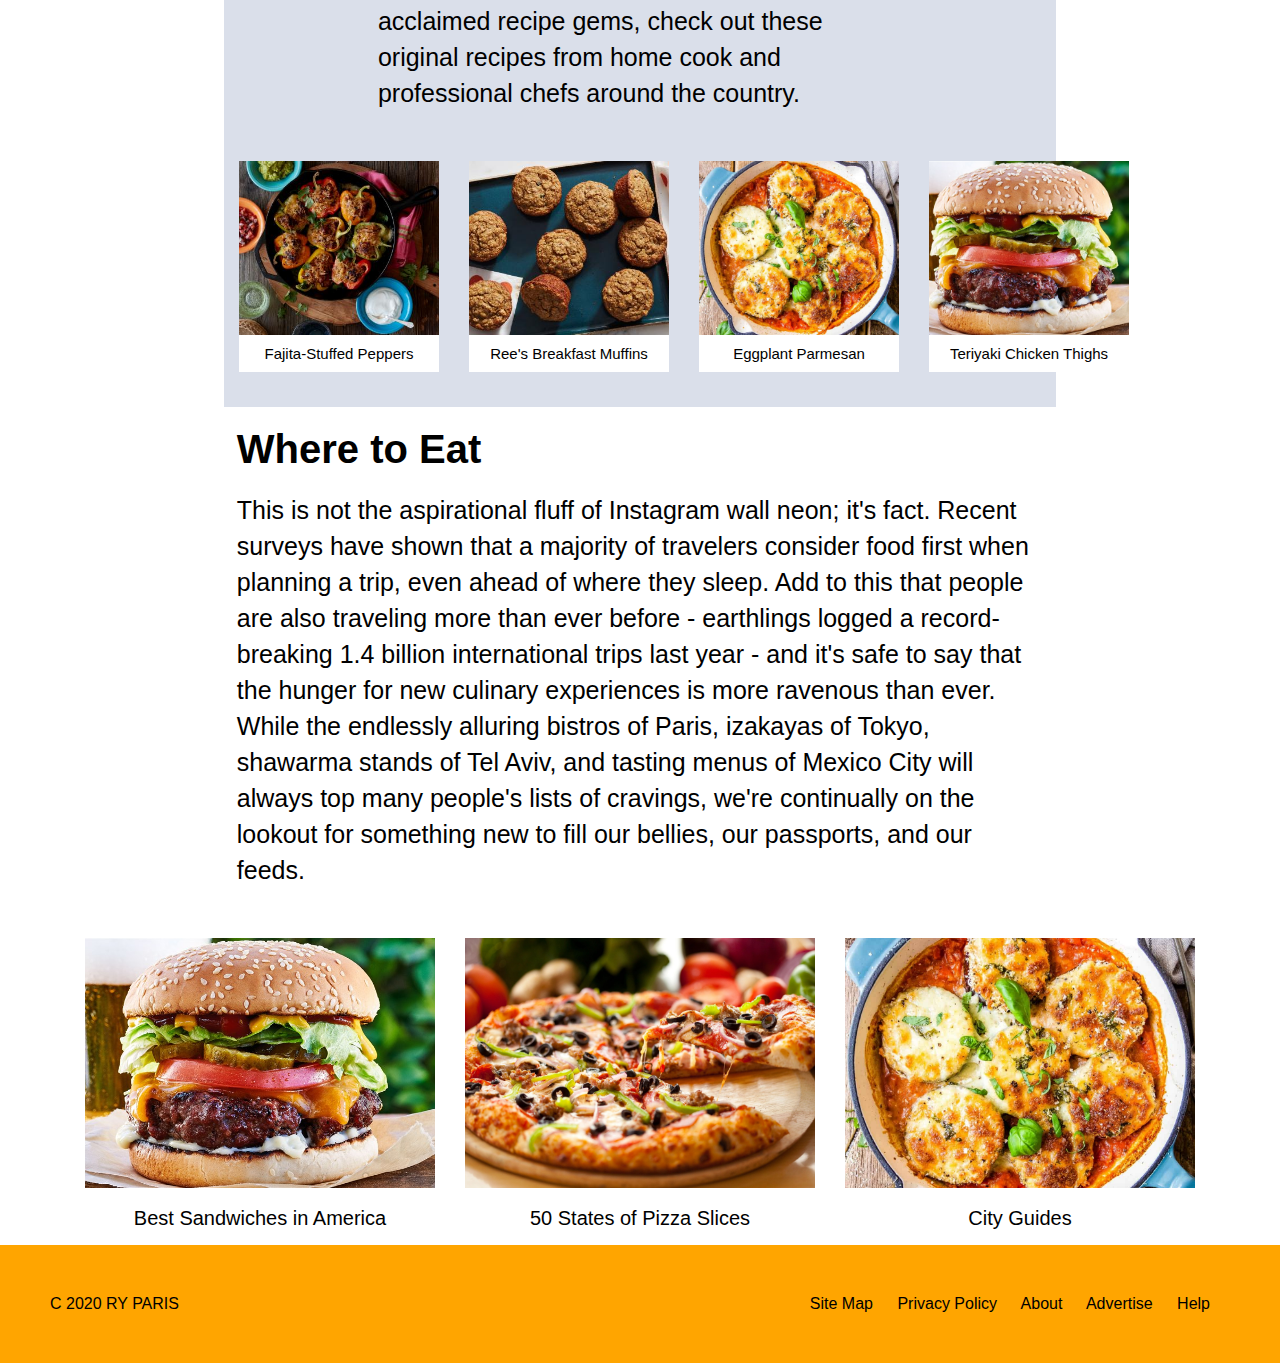
==== commit c42e9295: "index finished and banner for recipe page mostly done" ====
--- a/index.html
+++ b/index.html
@@ -95,12 +95,13 @@
             </div>
             <div class="footer">
                 <div class="cr"><a class="clink" href="#">C 2020 RY PARIS</a></div>
-                <ul class="flinks">
-                    <li class="flink"><a class="flink" href="#">Site Map</a> </li>
-                    <li class="flink"><a class="flink" href="#">Privacy Policy</a> </li>
-                    <li class="flink"><a class="flink" href="#">About</a> </li>
-                    <li class="flink"><a class="flink" href="#">Advertise</a> </li>
-                    <li class="flink"><a class="flink" href="#">Help</a></li>
+                <div class="flinks">
+                    <a class="flink" href="#">Site Map</a>
+                    <a class="flink" href="#">Privacy Policy</a>
+                    <a class="flink" href="#">About</a>
+                    <a class="flink" href="#">Advertise</a> 
+                    <a class="flink" href="#">Help</a>
+                </div>
                 </ul>
             </div>
         </div>
--- a/css/style.css
+++ b/css/style.css
@@ -191,13 +191,41 @@
 
 .footer {
     display:flex;
-    align-items: flex-end;
-}
-
-.cr {
-
+    justify-content: space-between;
+    background-color: orange;
+    padding:50px;
+    
+}
+
+.clink {
+    text-decoration: none;
+    color:black;
 }
 
 .flink {
-    
-}+    text-decoration: none;
+    color:black;
+    padding-right:20px;
+}
+
+.rtime {
+    background-color:#dadfea;
+}
+
+.rtimetitle {
+    font-weight: bold;
+    font-size:40px;
+}
+
+.rtimecomp {
+    margin-top:0px;
+    width:60%;
+    font-size:25px;
+    line-height:36px;
+    padding-bottom:50px;
+}
+
+.bold {
+    font-weight: bold;
+    padding-left: 50px;
+}
